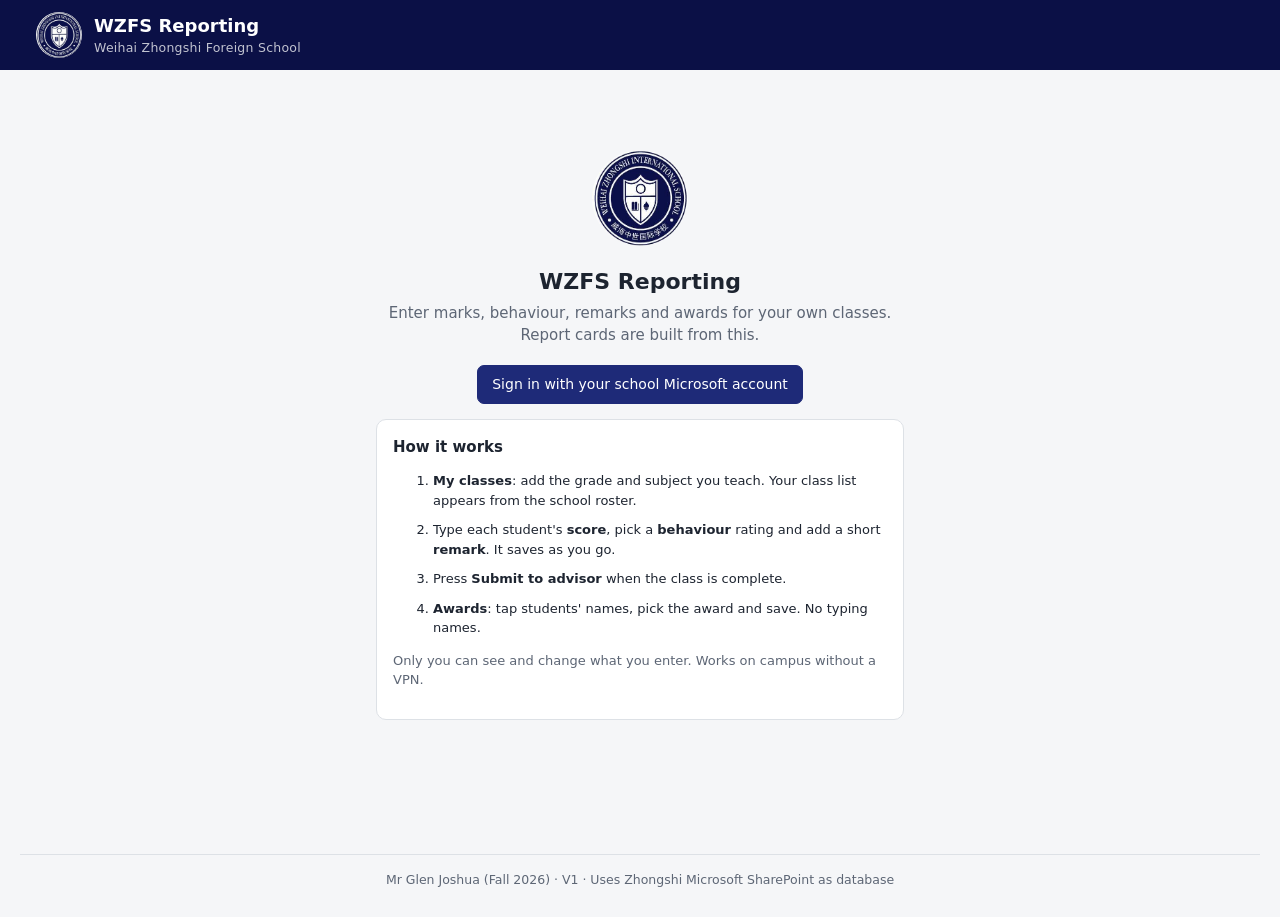
==== index.html @ 5c5c36b8 "PDE bobae goals: separate WZFS PDE site, My goals for bobaes, teacher feedback - pde.js: bobaes (G6-" ====
<!doctype html>
<html lang="en">
<head>
<meta charset="utf-8">
<meta name="viewport" content="width=device-width, initial-scale=1">
<title>WZFS Reporting</title>
<link rel="icon" type="image/png" href="logo.png">
<style>
  :root {
    --bg: #f5f6f8; --surface: #ffffff; --surface-2: #f0f2f5; --border: #dde1e6;
    --text: #1d2430; --muted: #5d6675; --accent: #1e2a78; --accent-ink: #ffffff;
    --brand: #0b1046; /* WZFS navy, from the school crest */
    --accent-soft: #e6eef6; --ok: #1d7a46; --ok-soft: #e3f3ea; --warn: #9a5b00; --warn-soft: #fbf0dc;
    --bad: #b3261e; --bad-soft: #fbe7e5; --radius: 10px;
    --font: "Segoe UI", system-ui, -apple-system, "PingFang SC", "Microsoft YaHei", sans-serif;
  }
  @media (prefers-color-scheme: dark) {
    :root {
      --bg: #14171c; --surface: #1c2027; --surface-2: #232831; --border: #343a45;
      --text: #e6e9ee; --muted: #a0a8b5; --accent: #9aa6e8; --accent-ink: #0b1046;
      --brand: #0b1046;
      --accent-soft: #1e2d3d; --ok: #6fcf97; --ok-soft: #173326; --warn: #f2c26b; --warn-soft: #3a2d14;
      --bad: #f28b82; --bad-soft: #3d1c1a;
    }
  }
  * { box-sizing: border-box; }
  body { margin: 0; background: var(--bg); color: var(--text); font: 15px/1.5 var(--font); }
  a { color: var(--accent); }
  header.top { background: var(--brand); color: #fff; }
  .top-inner { max-width: 1240px; margin: 0 auto; padding: 12px 16px; display: flex; gap: 12px; align-items: center; flex-wrap: wrap; }
  .brand { font-weight: 650; font-size: 18px; margin-right: auto; display: flex; align-items: center; gap: 12px; color: #fff; }
  .brand .logo { width: 46px; height: 46px; border-radius: 50%; background: #fff; flex: none; }
  .brand small { display: block; font-weight: 400; color: rgba(255,255,255,.75); font-size: 12.5px; letter-spacing: .02em; }
  .who { color: rgba(255,255,255,.85); font-size: 13.5px; }
  header.top .btn { background: transparent; color: #fff; border-color: rgba(255,255,255,.45); }
  header.top .btn:hover { background: rgba(255,255,255,.12); }
  header.top select option, header.top select optgroup { color: #1d2430; background: #fff; }
  nav.tabs { max-width: 1240px; margin: 0 auto; padding: 0 16px; display: flex; gap: 4px; overflow-x: auto; }
  nav.tabs button { border: 0; background: none; padding: 10px 14px; font: inherit; color: rgba(255,255,255,.7); border-bottom: 3px solid transparent; cursor: pointer; white-space: nowrap; }
  nav.tabs button:hover { color: #fff; }
  nav.tabs button[aria-current="page"] { color: #fff; border-bottom-color: #fff; font-weight: 600; }
  main { max-width: 1240px; margin: 0 auto; padding: 20px 16px 60px; }
  h1 { font-size: 22px; margin: 0 0 4px; }
  h2 { font-size: 17px; margin: 24px 0 8px; }
  h3 { font-size: 15px; margin: 0 0 6px; }
  .lede { color: var(--muted); margin: 0 0 18px; }
  .card { background: var(--surface); border: 1px solid var(--border); border-radius: var(--radius); padding: 16px; margin-bottom: 14px; }
  .row { display: flex; gap: 12px; flex-wrap: wrap; align-items: flex-end; }
  .grid { display: grid; gap: 12px; grid-template-columns: repeat(auto-fill, minmax(170px, 1fr)); }
  .grid .wide { grid-column: 1 / -1; }
  label { display: block; font-size: 13px; color: var(--muted); }
  label > span { display: block; margin-bottom: 3px; }
  input, select, textarea { width: 100%; font: inherit; color: var(--text); background: var(--surface); border: 1px solid var(--border); border-radius: 7px; padding: 7px 9px; }
  input[type=checkbox] { width: auto; }
  textarea { min-height: 38px; resize: vertical; }
  input:focus, select:focus, textarea:focus { outline: 2px solid var(--accent); outline-offset: -1px; }
  input:disabled, select:disabled, textarea:disabled { background: var(--surface-2); color: var(--muted); }
  input.invalid { border-color: var(--bad); background: var(--bad-soft); }
  .btn { display: inline-flex; align-items: center; gap: 6px; font: inherit; font-size: 14px; padding: 8px 14px; border-radius: 7px; border: 1px solid var(--border); background: var(--surface); color: var(--text); cursor: pointer; text-decoration: none; }
  .btn:hover { background: var(--surface-2); }
  .btn.primary { background: var(--accent); border-color: var(--accent); color: var(--accent-ink); }
  .btn.primary:hover { filter: brightness(1.08); }
  .btn.danger { color: var(--bad); }
  .btn.small { padding: 4px 9px; font-size: 13px; }
  .btn[disabled] { opacity: .55; cursor: default; }
  .stats { display: grid; gap: 12px; grid-template-columns: repeat(auto-fit, minmax(170px, 1fr)); margin-bottom: 16px; }
  .stat { background: var(--surface); border: 1px solid var(--border); border-radius: var(--radius); padding: 12px 14px; }
  .stat .k { font-size: 12.5px; color: var(--muted); }
  .stat .v { font-size: 22px; font-weight: 650; font-variant-numeric: tabular-nums; }
  .table-wrap { overflow-x: auto; background: var(--surface); border: 1px solid var(--border); border-radius: var(--radius); margin-bottom: 16px; }
  table { border-collapse: collapse; width: 100%; font-size: 14px; }
  th, td { text-align: left; padding: 7px 10px; border-bottom: 1px solid var(--border); vertical-align: middle; }
  th { background: var(--surface-2); font-weight: 600; font-size: 12.5px; color: var(--muted); white-space: nowrap; }
  td.num, th.num { text-align: right; font-variant-numeric: tabular-nums; white-space: nowrap; }
  td.center, th.center { text-align: center; }
  .badge { display: inline-block; font-size: 12px; padding: 1px 8px; border-radius: 99px; background: var(--surface-2); color: var(--muted); white-space: nowrap; }
  .badge.ok { background: var(--ok-soft); color: var(--ok); }
  .badge.warn { background: var(--warn-soft); color: var(--warn); }
  .badge.bad { background: var(--bad-soft); color: var(--bad); }
  .badge.info { background: var(--accent-soft); color: var(--accent); }
  .muted { color: var(--muted); }
  .small { font-size: 13px; }
  .notice { padding: 10px 14px; border-radius: var(--radius); margin-bottom: 14px; border: 1px solid var(--border); background: var(--surface); }
  .notice.error { background: var(--bad-soft); color: var(--bad); border-color: transparent; }
  .notice.ok { background: var(--ok-soft); color: var(--ok); border-color: transparent; }
  .notice.warn { background: var(--warn-soft); color: var(--warn); border-color: transparent; }
  .center { text-align: center; padding: 60px 16px; }
  .sticky-actions { position: sticky; bottom: 0; background: var(--bg); padding: 12px 0; display: flex; gap: 10px; flex-wrap: wrap; align-items: center; border-top: 1px solid var(--border); z-index: 2; }
  ol.steps li { margin-bottom: 10px; }
  code { background: var(--surface-2); padding: 1px 5px; border-radius: 4px; font-size: 13px; overflow-wrap: anywhere; }
  input[type=file] { padding: 5px; font-size: 13px; }
  .site-footer { max-width: 1240px; margin: 0 auto; padding: 16px 16px 28px; text-align: center; font-size: 12.5px; color: var(--muted); border-top: 1px solid var(--border); }

  /* My classes */
  .class-grid { display: grid; gap: 12px; grid-template-columns: repeat(auto-fill, minmax(240px, 1fr)); }
  .class-card { background: var(--surface); border: 1px solid var(--border); border-radius: var(--radius); padding: 14px; cursor: pointer; text-align: left; font: inherit; color: inherit; }
  .class-card:hover { border-color: var(--accent); }
  .class-card .t { font-weight: 650; }
  .bar { height: 6px; border-radius: 99px; background: var(--surface-2); overflow: hidden; margin: 10px 0 6px; }
  .bar > i { display: block; height: 100%; background: var(--accent); }

  /* Marks entry grid */
  table.entry td { padding: 5px 8px; }
  table.entry input.score { width: 84px; text-align: right; }
  table.entry select.beh { width: 190px; }
  table.entry textarea { min-height: 34px; height: 34px; min-width: 260px; }
  .rowstate { font-size: 12px; color: var(--muted); white-space: nowrap; min-width: 56px; }
  .rowstate.err { color: var(--bad); }
  .legend { display: flex; gap: 14px; flex-wrap: wrap; font-size: 13px; color: var(--muted); margin-bottom: 10px; }

  /* Advisor matrix */
  table.matrix th.subj { writing-mode: vertical-rl; transform: rotate(180deg); white-space: nowrap; height: 150px; vertical-align: bottom; padding: 8px 4px; }
  table.matrix td.cell { text-align: center; font-variant-numeric: tabular-nums; white-space: nowrap; font-size: 13px; }
  table.matrix td.cell.missing { background: var(--warn-soft); color: var(--warn); }
  table.matrix td.sticky, table.matrix th.sticky { position: sticky; left: 0; background: var(--surface); z-index: 1; }

  /* Awards — student cards */
  .student-grid { display: grid; gap: 10px; grid-template-columns: repeat(auto-fill, minmax(170px, 1fr)); }
  .stu { position: relative; background: var(--surface); border: 2px solid var(--border); border-radius: var(--radius); padding: 10px 12px; cursor: pointer; text-align: left; font: inherit; color: inherit; }
  .stu:hover { border-color: var(--accent); }
  .stu[aria-pressed="true"] { border-color: var(--accent); background: var(--accent-soft); }
  .stu .called { font-weight: 650; font-size: 16px; }
  .stu .full, .stu .id { font-size: 12.5px; color: var(--muted); }
  .stu .count { position: absolute; top: 8px; right: 8px; }
  .stu .tick { position: absolute; bottom: 8px; right: 10px; font-weight: 700; color: var(--accent); }
  .award-panel { position: sticky; top: 8px; }
  .two-col { display: grid; gap: 16px; grid-template-columns: minmax(0, 1fr) 340px; align-items: start; }
  @media (max-width: 900px) { .two-col { grid-template-columns: 1fr; } .award-panel { position: static; } }

  .pde-hero { text-align: center; padding: 40px 20px; }
  .pde-hero .big { font-size: 40px; }
  @media (max-width: 640px) { th, td { padding: 6px 7px; } .stat .v { font-size: 19px; } }

  /* PTC sheets — A4 portrait, one page per bobae. Always light, like paper. */
  .ptc-wrap { display: flex; flex-direction: column; gap: 18px; align-items: center; }
  .ptc-page { width: 210mm; min-height: 297mm; padding: 12mm 13mm 10mm; background: #fff; color: #1d2430; box-shadow: 0 1px 6px rgba(0,0,0,.18);
    display: flex; flex-direction: column; font-size: 12.5px; line-height: 1.45; }
  .ptc-head { display: flex; justify-content: space-between; gap: 10px; border-bottom: 3px solid #0b1046; padding-bottom: 5px; font-size: 10.5px; color: #0b1046; font-weight: 600; }
  .ptc-name { font-size: 26px; font-weight: 700; color: #0b1046; margin: 8px 0 4px; }
  .ptc-name small { font-size: 12px; font-weight: 400; color: #5d6675; margin-left: 8px; }
  .ptc-note { background: #fbf0dc; border-left: 4px solid #9a5b00; padding: 6px 10px; margin: 4px 0 6px; font-weight: 600; color: #6b4000; }
  .ptc-body { display: grid; grid-template-columns: minmax(0, 1fr) 62mm; gap: 6mm; flex: 1; }
  .ptc-page h4 { font-size: 10.5px; letter-spacing: .06em; text-transform: uppercase; color: #0b1046; border-bottom: 1px solid #c8cdd6; margin: 10px 0 5px; padding-bottom: 2px; }
  .ptc-page p { margin: 0 0 5px; }
  .ptc-miss { color: #9a5b00; }
  .ptc-scores { width: 100%; border-collapse: collapse; font-size: 12px; }
  .ptc-scores td { padding: 4px 4px; border: 0; border-bottom: 1px solid #eceff3; color: #1d2430; }
  .ptc-scores td.bar { width: 42%; }
  .ptc-scores td.bar i, .ptc-key i { display: block; height: 9px; border-radius: 3px; background: #c8cdd6; }
  .ptc-scores td.num { text-align: right; font-weight: 700; width: 44px; }
  .ptc-scores td.beh { width: 92px; color: #5d6675; font-size: 10px; }
  .ptc-page .b1 { background: #2e9d5b !important; } .ptc-page .b2 { background: #d9a400 !important; }
  .ptc-page .b3 { background: #e5701c !important; } .ptc-page .b4 { background: #c62f25 !important; }
  .ptc-key { display: flex; gap: 12px; font-size: 9.5px; color: #5d6675; margin: 5px 0 2px; }
  .ptc-key span { display: flex; align-items: center; gap: 4px; } .ptc-key i { width: 14px; }
  .ptc-q { font-size: 11.5px; } .ptc-q.concern b { color: #b3261e; }
  .ptc-notes { border: 1px solid #c8cdd6; border-radius: 6px; padding: 6px 8px; display: flex; flex-direction: column; }
  .ptc-notes h4 { margin-top: 0; }
  .ptc-notes .lines { flex: 1; background-image: linear-gradient(to bottom, transparent 27px, #dfe3e9 27px); background-size: 100% 28px; }
  .ptc-foot { display: flex; justify-content: space-between; border-top: 1px solid #c8cdd6; margin-top: 8px; padding-top: 4px; font-size: 9px; color: #5d6675; letter-spacing: .04em; }
  @media (max-width: 860px) { .ptc-page { width: 100%; min-height: 0; } .ptc-body { grid-template-columns: 1fr; } .ptc-notes { min-height: 120px; } }
  @media print {
    @page { size: A4 portrait; margin: 0; }
    body { background: #fff; }
    header.top, .site-footer, .no-print { display: none !important; }
    main { max-width: none; padding: 0; }
    .ptc-wrap { display: block; }
    .ptc-page { box-shadow: none; width: 210mm; height: 297mm; min-height: 0; overflow: hidden; break-after: page; }
    .ptc-page:last-child { break-after: auto; }
    .ptc-page, .ptc-page * { -webkit-print-color-adjust: exact; print-color-adjust: exact; }
  }
</style>
</head>
<body>
<header class="top">
  <div class="top-inner">
    <div class="brand"><img class="logo" src="logo.png" alt="WZFS crest"><div><span id="appName">WZFS Reporting</span><small id="schoolName"></small></div></div>
    <div class="who" id="who"></div>
    <div id="authBtn"></div>
  </div>
  <nav class="tabs" id="tabs"></nav>
</header>
<main id="main"><div class="center muted">Loading…</div></main>
<footer class="site-footer" id="footer"></footer>

<!-- Libraries are kept in /vendor (pinned versions) so nothing loads from an overseas CDN. -->
<script src="vendor/msal-browser-3.27.0.min.js"></script>
<!-- vendor/xlsx-0.18.5.full.min.js (880 KB) is loaded on demand by app.js, only for Setup imports and Export. -->

<script src="config.js"></script>
<script src="app.js"></script>
<script src="pde.js"></script>
</body>
</html>
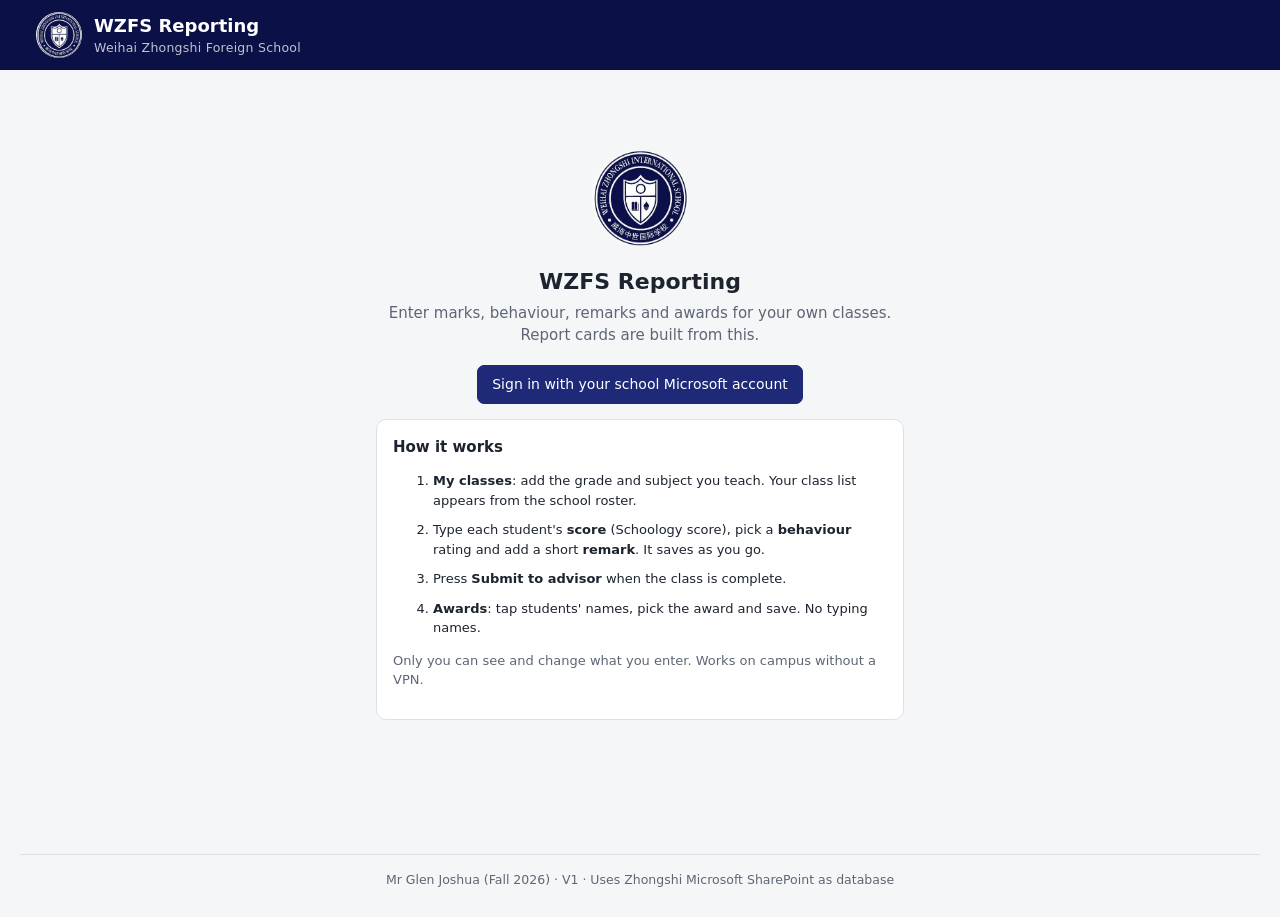
==== commit 80f6d08d: "PTC sheets: bar colour follows the score band; behaviour is its own labelled column A low mark with " ====
--- a/index.html
+++ b/index.html
@@ -24,6 +24,7 @@
     }
   }
   * { box-sizing: border-box; }
+  [hidden] { display: none !important; }   /* labels are display:block, which would otherwise override the hidden attribute */
   body { margin: 0; background: var(--bg); color: var(--text); font: 15px/1.5 var(--font); }
   a { color: var(--accent); }
   header.top { background: var(--brand); color: #fff; }
@@ -124,6 +125,14 @@
   .stu .count { position: absolute; top: 8px; right: 8px; }
   .stu .tick { position: absolute; bottom: 8px; right: 10px; font-weight: 700; color: var(--accent); }
   .award-panel { position: sticky; top: 8px; }
+  /* Student photos */
+  .ph { display: inline-flex; align-items: center; justify-content: center; flex: none; border-radius: 6px; object-fit: cover; background: var(--surface-2); color: var(--muted); font-weight: 600; }
+  .who-cell { display: flex; gap: 8px; align-items: center; }
+  .stu-pick { display: flex; gap: 8px; align-items: center; color: var(--text); cursor: pointer; }
+  .stu-pick input { margin: 0; flex: none; }
+  .stu-photo { margin-bottom: 6px; }
+  .ptc-name { display: flex; align-items: center; gap: 12px; }
+  .ptc-photo { width: 64px; height: 80px; object-fit: cover; border-radius: 6px; }
   .two-col { display: grid; gap: 16px; grid-template-columns: minmax(0, 1fr) 340px; align-items: start; }
   @media (max-width: 900px) { .two-col { grid-template-columns: 1fr; } .award-panel { position: static; } }
 
@@ -148,9 +157,11 @@
   .ptc-scores td.bar { width: 42%; }
   .ptc-scores td.bar i, .ptc-key i { display: block; height: 9px; border-radius: 3px; background: #c8cdd6; }
   .ptc-scores td.num { text-align: right; font-weight: 700; width: 44px; }
+  .ptc-scores th { text-align: left; font-size: 9px; font-weight: 600; letter-spacing: .04em; text-transform: uppercase; color: #8a93a3; padding: 0 4px 3px; border-bottom: 1px solid #dfe3ea; }
   .ptc-scores td.beh { width: 92px; color: #5d6675; font-size: 10px; }
-  .ptc-page .b1 { background: #2e9d5b !important; } .ptc-page .b2 { background: #d9a400 !important; }
-  .ptc-page .b3 { background: #e5701c !important; } .ptc-page .b4 { background: #c62f25 !important; }
+  .ptc-scores td.beh.warn { color: #c62f25; font-weight: 700; }
+  .ptc-page .s1 { background: #2e9d5b !important; } .ptc-page .s2 { background: #8cc152 !important; }
+  .ptc-page .s3 { background: #e5a100 !important; } .ptc-page .s4 { background: #c62f25 !important; }
   .ptc-key { display: flex; gap: 12px; font-size: 9.5px; color: #5d6675; margin: 5px 0 2px; }
   .ptc-key span { display: flex; align-items: center; gap: 4px; } .ptc-key i { width: 14px; }
   .ptc-q { font-size: 11.5px; } .ptc-q.concern b { color: #b3261e; }
@@ -163,6 +174,10 @@
     @page { size: A4 portrait; margin: 0; }
     body { background: #fff; }
     header.top, .site-footer, .no-print { display: none !important; }
+    .cert-list { padding: 12mm; }
+    .cert-list, .cert-list * { color: #000 !important; background: #fff !important; border-color: #999 !important; }
+    .cert-list .cert-grade + .cert-grade { break-before: page; }
+    .cert-list table { font-size: 10.5pt; }
     main { max-width: none; padding: 0; }
     .ptc-wrap { display: block; }
     .ptc-page { box-shadow: none; width: 210mm; height: 297mm; min-height: 0; overflow: hidden; break-after: page; }
